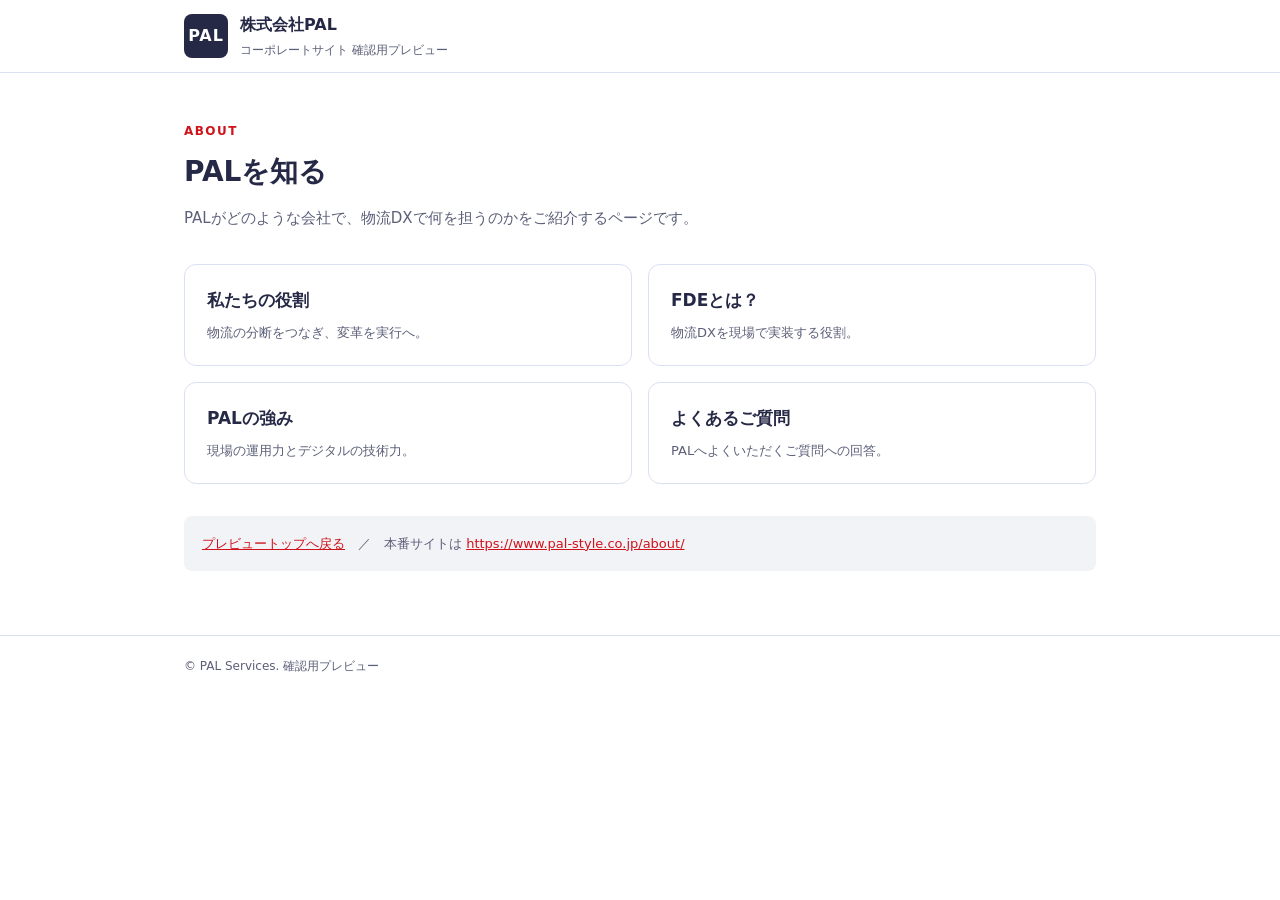
==== about/index.html @ 0a9fb10c "PALを知る4ページの静的サイト化（WordPress書き出しHTMLを整理） - /about/{role,fde,reason,faq}/index.html：本文・デザイン・SEOタグは本番のま" ====
<!DOCTYPE html>
<html lang="ja">
<head>
<meta charset="utf-8">
<meta name="viewport" content="width=device-width,initial-scale=1">
<meta name="robots" content="noindex, nofollow">
<title>PALを知る｜PAL Corporate Website Preview</title>
<link rel="stylesheet" href="../assets/css/preview.css">
</head>
<body>
<header class="pv-header"><div class="pv-inner">
  <span class="pv-logo">PAL</span>
  <span class="pv-brand">株式会社PAL<small>コーポレートサイト 確認用プレビュー</small></span>
</div></header>
<main class="pv-main"><div class="pv-inner">
  <p class="pv-eyebrow">ABOUT</p>
  <h1>PALを知る</h1>
  <p class="pv-lead">PALがどのような会社で、物流DXで何を担うのかをご紹介するページです。</p>
  <ul class="pv-list">
    <li><a href="role/"><b>私たちの役割</b><span>物流の分断をつなぎ、変革を実行へ。</span></a></li>
    <li><a href="fde/"><b>FDEとは？</b><span>物流DXを現場で実装する役割。</span></a></li>
    <li><a href="reason/"><b>PALの強み</b><span>現場の運用力とデジタルの技術力。</span></a></li>
    <li><a href="faq/"><b>よくあるご質問</b><span>PALへよくいただくご質問への回答。</span></a></li>
  </ul>
  <p class="pv-note"><a href="../">プレビュートップへ戻る</a>　／　本番サイトは <a href="https://www.pal-style.co.jp/about/">https://www.pal-style.co.jp/about/</a></p>
</div></main>
<footer class="pv-footer"><div class="pv-inner">© PAL Services. 確認用プレビュー</div></footer>
</body>
</html>
---- assets/css/preview.css ----
/* GitHub Pages プレビュー用の入口ページ（/index.html・/about/index.html）専用スタイル。
   本番4ページには読み込んでいない。配色は PAL サイトに合わせた 白／ネイビー／赤。 */
:root{--navy:#262946;--red:#CF131B;--line:#DAE1F2;--bg:#F2F3F6;--sub:#5B5F78}
*{box-sizing:border-box}
body{margin:0;background:#fff;color:var(--navy);font-family:"Noto Sans JP","Hiragino Sans","Yu Gothic",system-ui,sans-serif;line-height:1.8}
.pv-header{border-bottom:1px solid var(--line);background:#fff}
.pv-inner{max-width:960px;margin:0 auto;padding:0 24px}
.pv-header .pv-inner{display:flex;align-items:center;gap:12px;height:72px}
.pv-logo{display:inline-flex;align-items:center;justify-content:center;width:44px;height:44px;border-radius:8px;background:var(--navy);color:#fff;font-weight:700;letter-spacing:.06em}
.pv-brand{font-weight:700}
.pv-brand small{display:block;font-size:12px;font-weight:400;color:var(--sub)}
.pv-main{padding:48px 0 64px}
.pv-eyebrow{margin:0 0 8px;font-size:12px;font-weight:700;letter-spacing:.12em;color:var(--red)}
h1{margin:0 0 12px;font-size:28px;line-height:1.5}
.pv-lead{margin:0 0 32px;font-size:15px;color:var(--sub)}
.pv-list{list-style:none;margin:0;padding:0;display:grid;grid-template-columns:repeat(2,1fr);gap:16px}
.pv-list a{display:block;height:100%;padding:20px 22px;border:1px solid var(--line);border-radius:12px;text-decoration:none;color:inherit;transition:border-color .2s}
.pv-list a:hover{border-color:var(--red)}
.pv-list b{display:block;font-size:17px}
.pv-list span{display:block;margin-top:6px;font-size:13px;color:var(--sub)}
.pv-note{margin:32px 0 0;padding:16px 18px;border-radius:8px;background:var(--bg);font-size:13px;color:var(--sub)}
.pv-note a{color:var(--red)}
.pv-footer{border-top:1px solid var(--line);padding:20px 0;font-size:12px;color:var(--sub)}
@media(max-width:640px){.pv-list{grid-template-columns:1fr}h1{font-size:22px}.pv-inner{padding:0 16px}}
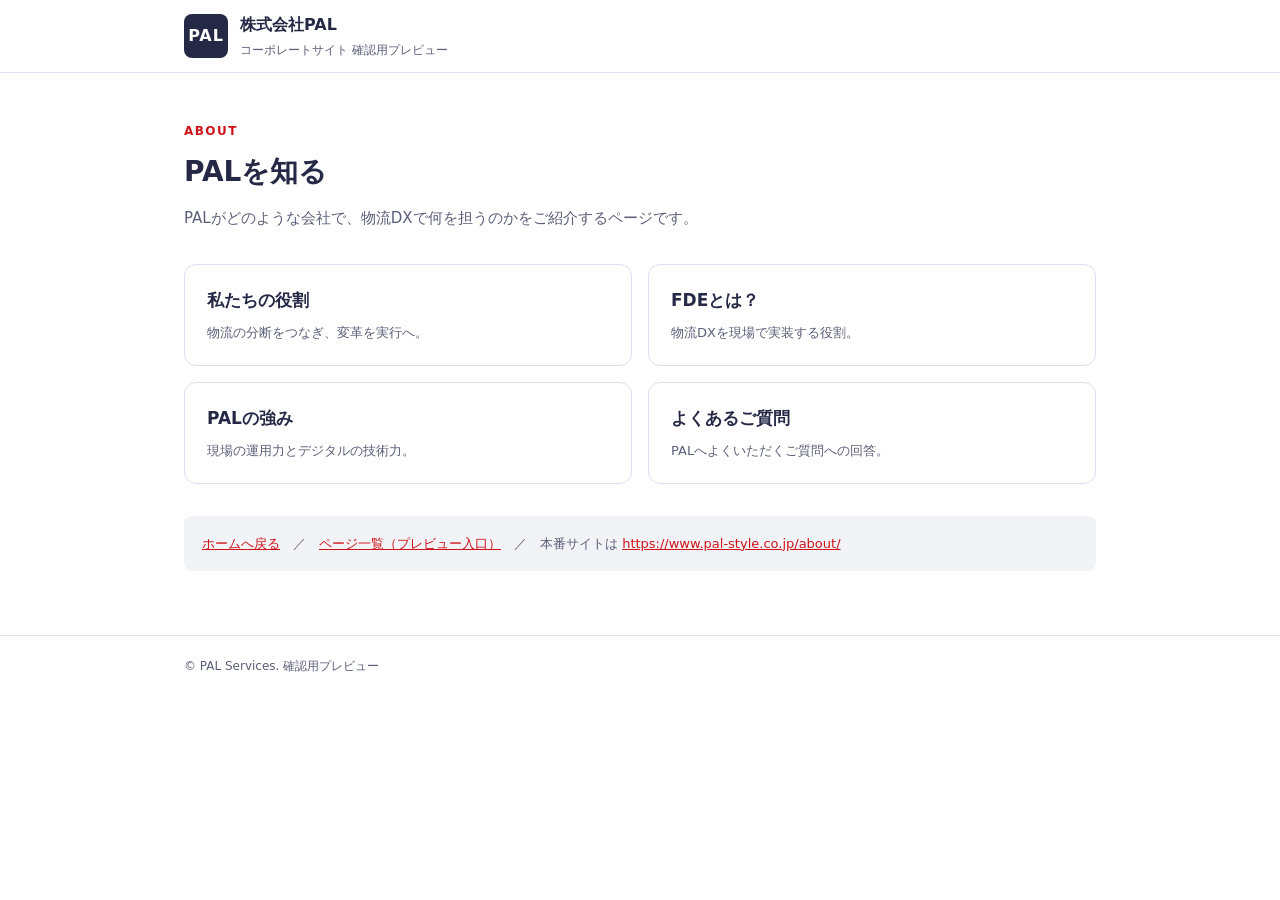
==== commit 648f2fac: "ホーム（/）を追加：本番トップページを静的化し、プレビュー入口を /preview/ へ移動 - /index.html：本番トップの HTML を整理（GA/GTM/Clarity/サイト認証・Wo" ====
--- a/about/index.html
+++ b/about/index.html
@@ -22,7 +22,7 @@
     <li><a href="reason/"><b>PALの強み</b><span>現場の運用力とデジタルの技術力。</span></a></li>
     <li><a href="faq/"><b>よくあるご質問</b><span>PALへよくいただくご質問への回答。</span></a></li>
   </ul>
-  <p class="pv-note"><a href="../">プレビュートップへ戻る</a>　／　本番サイトは <a href="https://www.pal-style.co.jp/about/">https://www.pal-style.co.jp/about/</a></p>
+  <p class="pv-note"><a href="../">ホームへ戻る</a>　／　<a href="../preview/">ページ一覧（プレビュー入口）</a>　／　本番サイトは <a href="https://www.pal-style.co.jp/about/">https://www.pal-style.co.jp/about/</a></p>
 </div></main>
 <footer class="pv-footer"><div class="pv-inner">© PAL Services. 確認用プレビュー</div></footer>
 </body>
